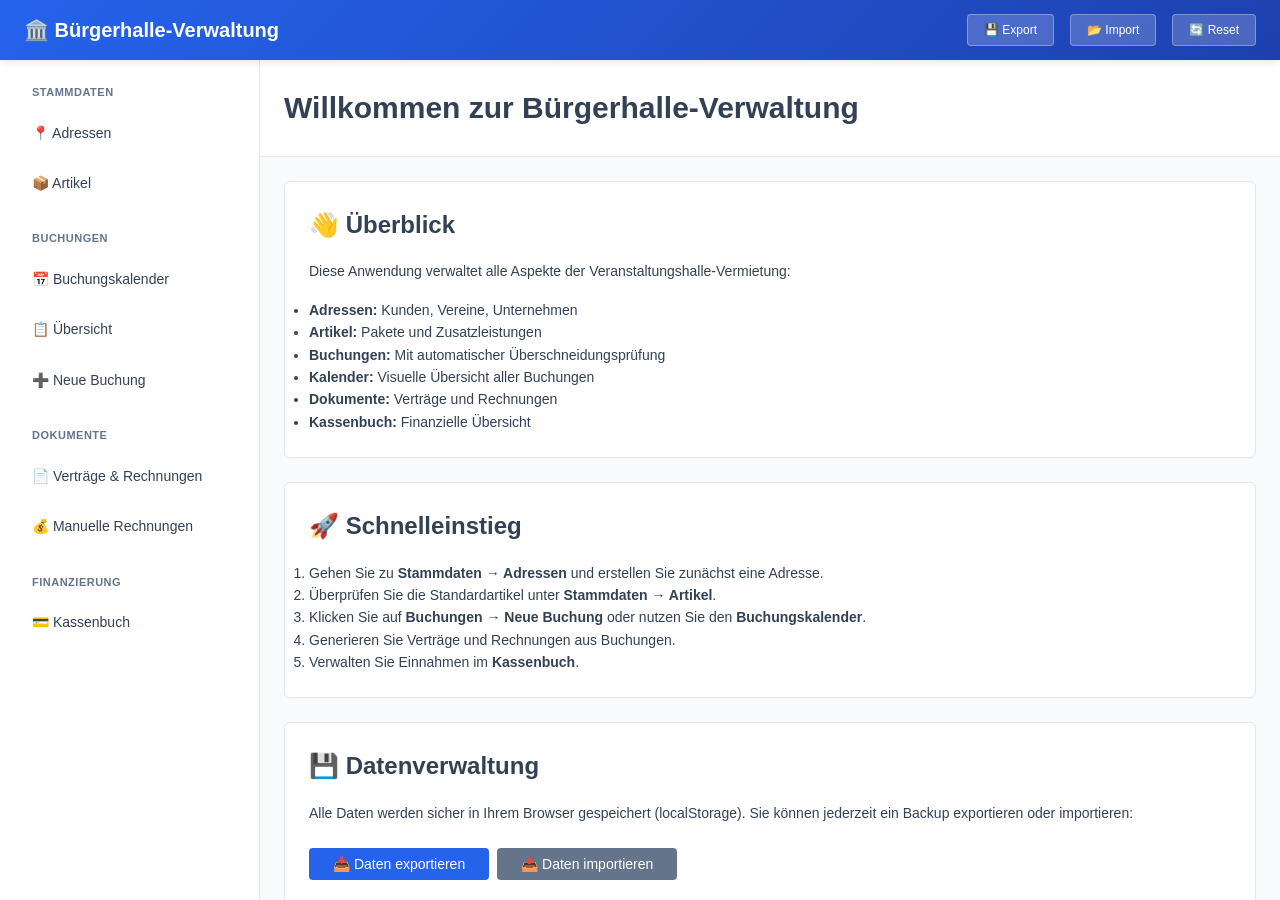
==== index.html @ 28da08f9 "Add complete Bürgerhalle webapp implementation" ====
<!DOCTYPE html>
<html lang="de">
<head>
  <meta charset="UTF-8">
  <meta name="viewport" content="width=device-width, initial-scale=1.0">
  <title>Bürgerhalle-Verwaltung</title>
  
  <link rel="stylesheet" href="css/style.css">
  <link rel="stylesheet" href="css/layout.css">
  <link rel="stylesheet" href="css/components.css">
</head>
<body>
  <!-- ========== HEADER ========== -->
  <header class="app-header">
    <h1>🏛️ Bürgerhalle-Verwaltung</h1>
    <div class="app-header-actions">
      <button onclick="App.exportData()" title="Daten exportieren">💾 Export</button>
      <button onclick="App.importData()" title="Daten importieren">📂 Import</button>
      <button onclick="storage.reset()" title="Zurücksetzen">🔄 Reset</button>
    </div>
  </header>

  <!-- ========== MAIN CONTAINER ========== -->
  <div class="app-container">
    <!-- SIDEBAR -->
    <aside class="app-sidebar">
      <div class="sidebar-section">
        <div class="sidebar-section-title">Stammdaten</div>
        <ul class="sidebar-menu">
          <li><a href="pages/addresses.html" data-nav-link="addresses">📍 Adressen</a></li>
          <li><a href="pages/articles.html" data-nav-link="articles">📦 Artikel</a></li>
        </ul>
      </div>

      <div class="sidebar-section">
        <div class="sidebar-section-title">Buchungen</div>
        <ul class="sidebar-menu">
          <li><a href="pages/calendar.html" data-nav-link="calendar">📅 Buchungskalender</a></li>
          <li><a href="pages/bookings.html" data-nav-link="bookings">📋 Übersicht</a></li>
          <li><a href="pages/booking-form.html" data-nav-link="booking-form">➕ Neue Buchung</a></li>
        </ul>
      </div>

      <div class="sidebar-section">
        <div class="sidebar-section-title">Dokumente</div>
        <ul class="sidebar-menu">
          <li><a href="pages/documents.html" data-nav-link="documents">📄 Verträge &amp; Rechnungen</a></li>
          <li><a href="pages/invoices.html" data-nav-link="invoices">💰 Manuelle Rechnungen</a></li>
        </ul>
      </div>

      <div class="sidebar-section">
        <div class="sidebar-section-title">Finanzierung</div>
        <ul class="sidebar-menu">
          <li><a href="pages/cashbook.html" data-nav-link="cashbook">💳 Kassenbuch</a></li>
        </ul>
      </div>
    </aside>

    <!-- CONTENT -->
    <main class="app-content">
      <div class="content-header">
        <h1>Willkommen zur Bürgerhalle-Verwaltung</h1>
      </div>
      
      <div class="content-body">
        <div class="page-section">
          <h2>👋 Überblick</h2>
          <p>
            Diese Anwendung verwaltet alle Aspekte der Veranstaltungshalle-Vermietung:
          </p>
          <ul>
            <li><strong>Adressen:</strong> Kunden, Vereine, Unternehmen</li>
            <li><strong>Artikel:</strong> Pakete und Zusatzleistungen</li>
            <li><strong>Buchungen:</strong> Mit automatischer Überschneidungsprüfung</li>
            <li><strong>Kalender:</strong> Visuelle Übersicht aller Buchungen</li>
            <li><strong>Dokumente:</strong> Verträge und Rechnungen</li>
            <li><strong>Kassenbuch:</strong> Finanzielle Übersicht</li>
          </ul>
        </div>

        <div class="page-section">
          <h2>🚀 Schnelleinstieg</h2>
          <ol>
            <li>Gehen Sie zu <strong>Stammdaten → Adressen</strong> und erstellen Sie zunächst eine Adresse.</li>
            <li>Überprüfen Sie die Standardartikel unter <strong>Stammdaten → Artikel</strong>.</li>
            <li>Klicken Sie auf <strong>Buchungen → Neue Buchung</strong> oder nutzen Sie den <strong>Buchungskalender</strong>.</li>
            <li>Generieren Sie Verträge und Rechnungen aus Buchungen.</li>
            <li>Verwalten Sie Einnahmen im <strong>Kassenbuch</strong>.</li>
          </ol>
        </div>

        <div class="page-section">
          <h2>💾 Datenverwaltung</h2>
          <p>
            Alle Daten werden sicher in Ihrem Browser gespeichert (localStorage). 
            Sie können jederzeit ein Backup exportieren oder importieren:
          </p>
          <div class="btn-group">
            <button class="btn btn-primary" onclick="App.exportData()">📥 Daten exportieren</button>
            <button class="btn btn-secondary" onclick="App.importData()">📤 Daten importieren</button>
          </div>
        </div>

        <div class="page-section">
          <h2>📊 Aktuelle Statistiken</h2>
          <div style="display: grid; grid-template-columns: repeat(3, 1fr); gap: var(--spacing-lg);">
            <div class="card">
              <div class="text-center">
                <h4 id="stat-addresses">—</h4>
                <p class="text-muted">Adressen</p>
              </div>
            </div>
            <div class="card">
              <div class="text-center">
                <h4 id="stat-bookings">—</h4>
                <p class="text-muted">Buchungen</p>
              </div>
            </div>
            <div class="card">
              <div class="text-center">
                <h4 id="stat-documents">—</h4>
                <p class="text-muted">Dokumente</p>
              </div>
            </div>
          </div>
        </div>
      </div>
    </main>
  </div>

  <!-- SCRIPTS -->
  <script src="js/storage.js"></script>
  <script src="js/services/numbering.js"></script>
  <script src="js/services/address.js"></script>
  <script src="js/services/article.js"></script>
  <script src="js/services/booking.js"></script>
  <script src="js/services/document.js"></script>
  <script src="js/services/cashbook.js"></script>
  <script src="js/app.js"></script>

  <script>
    // Statistiken auf Startseite
    document.addEventListener('DOMContentLoaded', () => {
      document.getElementById('stat-addresses').textContent = storage.getAddresses().length;
      document.getElementById('stat-bookings').textContent = storage.getBookings().length;
      document.getElementById('stat-documents').textContent = storage.getDocuments().length;
    });
  </script>
</body>
</html>
---- css/style.css ----
/* ============================================================================
   style.css - Globales CSS für Bürgerhalle-Verwaltung
   ============================================================================ */

:root {
  --primary-color: #2563eb;
  --primary-dark: #1e40af;
  --secondary-color: #64748b;
  --success-color: #10b981;
  --danger-color: #ef4444;
  --warning-color: #f59e0b;
  --info-color: #3b82f6;
  
  --light-gray: #f8fafc;
  --border-gray: #e2e8f0;
  --dark-gray: #334155;
  
  --spacing-xs: 0.25rem;
  --spacing-sm: 0.5rem;
  --spacing-md: 1rem;
  --spacing-lg: 1.5rem;
  --spacing-xl: 2rem;
  
  --font-family: -apple-system, BlinkMacSystemFont, 'Segoe UI', Roboto, Oxygen, Ubuntu, Cantarell, sans-serif;
  --font-mono: 'Monaco', 'Courier New', monospace;
}

* {
  margin: 0;
  padding: 0;
  box-sizing: border-box;
}

html, body {
  width: 100%;
  height: 100%;
}

body {
  font-family: var(--font-family);
  font-size: 14px;
  line-height: 1.6;
  color: var(--dark-gray);
  background: var(--light-gray);
}

/* ============================================================================
   Typografie
   ============================================================================ */

h1 { font-size: 1.875rem; font-weight: 700; margin-bottom: var(--spacing-lg); }
h2 { font-size: 1.5rem; font-weight: 700; margin-bottom: var(--spacing-md); }
h3 { font-size: 1.25rem; font-weight: 600; margin-bottom: var(--spacing-md); }
h4 { font-size: 1rem; font-weight: 600; margin-bottom: var(--spacing-sm); }
h5 { font-size: 0.875rem; font-weight: 600; margin-bottom: var(--spacing-sm); }

p { margin-bottom: var(--spacing-md); }

a {
  color: var(--primary-color);
  text-decoration: none;
  cursor: pointer;
  transition: color 0.2s;
}

a:hover {
  color: var(--primary-dark);
  text-decoration: underline;
}

/* ============================================================================
   Formulare
   ============================================================================ */

.form-group {
  margin-bottom: var(--spacing-lg);
}

.form-group label {
  display: block;
  margin-bottom: var(--spacing-sm);
  font-weight: 500;
  color: var(--dark-gray);
}

input[type="text"],
input[type="email"],
input[type="tel"],
input[type="date"],
input[type="datetime-local"],
input[type="number"],
select,
textarea {
  width: 100%;
  padding: var(--spacing-sm) var(--spacing-md);
  border: 1px solid var(--border-gray);
  border-radius: 4px;
  font-family: var(--font-family);
  font-size: 14px;
  transition: border-color 0.2s;
}

input:focus,
select:focus,
textarea:focus {
  outline: none;
  border-color: var(--primary-color);
  box-shadow: 0 0 0 3px rgba(37, 99, 235, 0.1);
}

textarea {
  resize: vertical;
  min-height: 100px;
}

input[type="checkbox"],
input[type="radio"] {
  margin-right: var(--spacing-sm);
}

.form-error {
  color: var(--danger-color);
  font-size: 12px;
  margin-top: var(--spacing-sm);
}

.form-error.show {
  display: block;
}

/* ============================================================================
   Buttons
   ============================================================================ */

.btn {
  display: inline-block;
  padding: var(--spacing-sm) var(--spacing-lg);
  border: none;
  border-radius: 4px;
  font-family: var(--font-family);
  font-size: 14px;
  font-weight: 500;
  cursor: pointer;
  transition: all 0.2s;
  text-decoration: none;
}

.btn:disabled {
  opacity: 0.6;
  cursor: not-allowed;
}

.btn.loading {
  opacity: 0.7;
}

.btn-primary {
  background: var(--primary-color);
  color: white;
}

.btn-primary:hover:not(:disabled) {
  background: var(--primary-dark);
  box-shadow: 0 4px 6px rgba(37, 99, 235, 0.3);
}

.btn-secondary {
  background: var(--secondary-color);
  color: white;
}

.btn-secondary:hover:not(:disabled) {
  background: #475569;
}

.btn-success {
  background: var(--success-color);
  color: white;
}

.btn-success:hover:not(:disabled) {
  background: #059669;
}

.btn-danger {
  background: var(--danger-color);
  color: white;
}

.btn-danger:hover:not(:disabled) {
  background: #dc2626;
}

.btn-outline {
  background: white;
  border: 1px solid var(--border-gray);
  color: var(--dark-gray);
}

.btn-outline:hover:not(:disabled) {
  background: var(--light-gray);
}

.btn-small {
  padding: 0.375rem var(--spacing-md);
  font-size: 12px;
}

.btn-group {
  display: flex;
  gap: var(--spacing-sm);
  margin-top: var(--spacing-lg);
}

/* ============================================================================
   Tabellen
   ============================================================================ */

table {
  width: 100%;
  border-collapse: collapse;
  background: white;
  border-radius: 4px;
  overflow: hidden;
}

thead {
  background: var(--light-gray);
  font-weight: 600;
}

th, td {
  padding: var(--spacing-md);
  text-align: left;
  border-bottom: 1px solid var(--border-gray);
}

tbody tr:hover {
  background: #f1f5f9;
}

th {
  color: var(--secondary-color);
  font-size: 12px;
  text-transform: uppercase;
  letter-spacing: 0.5px;
}

td {
  font-size: 14px;
}

/* ============================================================================
   Cards / Boxen
   ============================================================================ */

.card {
  background: white;
  border-radius: 6px;
  border: 1px solid var(--border-gray);
  padding: var(--spacing-lg);
  margin-bottom: var(--spacing-lg);
  box-shadow: 0 1px 3px rgba(0, 0, 0, 0.02);
}

.card-header {
  border-bottom: 1px solid var(--border-gray);
  margin: -var(--spacing-lg) -var(--spacing-lg) var(--spacing-lg);
  padding: var(--spacing-lg);
}

.card-body {
  padding: var(--spacing-lg) 0;
}

.card-footer {
  border-top: 1px solid var(--border-gray);
  margin: var(--spacing-lg) -var(--spacing-lg) -var(--spacing-lg);
  padding: var(--spacing-lg);
  background: var(--light-gray);
}

/* ============================================================================
   Notifications
   ============================================================================ */

.notifications-container {
  position: fixed;
  top: var(--spacing-lg);
  right: var(--spacing-lg);
  z-index: 9999;
  max-width: 400px;
}

.notification {
  background: white;
  border-left: 4px solid var(--info-color);
  padding: var(--spacing-lg);
  margin-bottom: var(--spacing-md);
  border-radius: 4px;
  box-shadow: 0 4px 12px rgba(0, 0, 0, 0.1);
  opacity: 0;
  transform: translateX(100%);
  transition: all 0.3s ease;
}

.notification.show {
  opacity: 1;
  transform: translateX(0);
}

.notification-success {
  border-left-color: var(--success-color);
}

.notification-error {
  border-left-color: var(--danger-color);
}

.notification-warning {
  border-left-color: var(--warning-color);
}

/* ============================================================================
   Modal
   ============================================================================ */

.modal-overlay {
  position: fixed;
  top: 0;
  left: 0;
  width: 100%;
  height: 100%;
  background: rgba(0, 0, 0, 0.5);
  display: flex;
  align-items: center;
  justify-content: center;
  z-index: 10000;
}

.modal-box {
  background: white;
  border-radius: 8px;
  box-shadow: 0 20px 25px -5px rgba(0, 0, 0, 0.1);
  max-width: 500px;
  width: 90%;
  max-height: 90vh;
  overflow-y: auto;
}

.modal-header {
  display: flex;
  justify-content: space-between;
  align-items: center;
  padding: var(--spacing-lg);
  border-bottom: 1px solid var(--border-gray);
}

.modal-header h2 {
  margin: 0;
}

.modal-close {
  background: none;
  border: none;
  font-size: 1.5rem;
  cursor: pointer;
  color: var(--secondary-color);
}

.modal-close:hover {
  color: var(--dark-gray);
}

.modal-body {
  padding: var(--spacing-lg);
}

.modal-footer {
  display: flex;
  justify-content: flex-end;
  gap: var(--spacing-md);
  padding: var(--spacing-lg);
  border-top: 1px solid var(--border-gray);
  background: var(--light-gray);
}

/* ============================================================================
   Utility Classes
   ============================================================================ */

.mt-s { margin-top: var(--spacing-sm); }
.mt-m { margin-top: var(--spacing-md); }
.mt-l { margin-top: var(--spacing-lg); }
.mt-xl { margin-top: var(--spacing-xl); }

.mb-s { margin-bottom: var(--spacing-sm); }
.mb-m { margin-bottom: var(--spacing-md); }
.mb-l { margin-bottom: var(--spacing-lg); }
.mb-xl { margin-bottom: var(--spacing-xl); }

.text-center { text-align: center; }
.text-right { text-align: right; }
.text-muted { color: var(--secondary-color); }
.text-danger { color: var(--danger-color); }
.text-success { color: var(--success-color); }

.flex { display: flex; }
.flex-between { display: flex; justify-content: space-between; align-items: center; }
.flex-center { display: flex; justify-content: center; align-items: center; }

.gap-m { gap: var(--spacing-md); }

.hidden { display: none; }

.container {
  max-width: 1200px;
  margin: 0 auto;
  padding: var(--spacing-lg);
}

/* ============================================================================
   Responsive
   ============================================================================ */

@media (max-width: 768px) {
  h1 { font-size: 1.5rem; }
  h2 { font-size: 1.25rem; }
  
  .btn-group {
    flex-direction: column;
  }
  
  .btn-group .btn {
    width: 100%;
  }
  
  table {
    font-size: 12px;
  }
  
  th, td {
    padding: var(--spacing-sm);
  }
}
---- css/layout.css ----
/* ============================================================================
   layout.css - Layout und Navigation
   ============================================================================ */

:root {
  --sidebar-width: 260px;
  --header-height: 60px;
}

body {
  display: flex;
  flex-direction: column;
  height: 100vh;
  overflow: hidden;
}

/* ============================================================================
   Header
   ============================================================================ */

.app-header {
  display: flex;
  align-items: center;
  height: var(--header-height);
  background: linear-gradient(135deg, #2563eb 0%, #1e40af 100%);
  color: white;
  padding: 0 var(--spacing-lg);
  box-shadow: 0 2px 8px rgba(0, 0, 0, 0.1);
  position: relative;
  z-index: 100;
}

.app-header h1 {
  margin: 0;
  font-size: 1.25rem;
  flex: 1;
}

.app-header-actions {
  display: flex;
  gap: var(--spacing-md);
  align-items: center;
}

.app-header-actions button {
  background: rgba(255, 255, 255, 0.2);
  color: white;
  border: 1px solid rgba(255, 255, 255, 0.3);
  padding: var(--spacing-sm) var(--spacing-md);
  border-radius: 4px;
  cursor: pointer;
  font-size: 12px;
  transition: all 0.2s;
}

.app-header-actions button:hover {
  background: rgba(255, 255, 255, 0.3);
}

/* ============================================================================
   Main Container
   ============================================================================ */

.app-container {
  display: flex;
  flex: 1;
  overflow: hidden;
}

/* ============================================================================
   Sidebar / Navigation
   ============================================================================ */

.app-sidebar {
  width: var(--sidebar-width);
  background: white;
  border-right: 1px solid var(--border-gray);
  overflow-y: auto;
  padding: var(--spacing-lg) 0;
}

.sidebar-section {
  padding: 0 var(--spacing-md);
  margin-bottom: var(--spacing-lg);
}

.sidebar-section-title {
  font-size: 11px;
  font-weight: 700;
  text-transform: uppercase;
  color: var(--secondary-color);
  letter-spacing: 0.5px;
  padding: 0 var(--spacing-md);
  margin-bottom: var(--spacing-sm);
}

.sidebar-menu {
  list-style: none;
}

.sidebar-menu li {
  margin-bottom: var(--spacing-xs);
}

.sidebar-menu a {
  display: block;
  padding: 0.75rem var(--spacing-md);
  color: var(--dark-gray);
  border-radius: 4px;
  transition: all 0.2s;
  font-size: 14px;
}

.sidebar-menu a:hover {
  background: var(--light-gray);
  text-decoration: none;
}

.sidebar-menu a.active {
  background: #dbeafe;
  color: var(--primary-color);
  font-weight: 600;
}

/* ============================================================================
   Main Content
   ============================================================================ */

.app-content {
  flex: 1;
  display: flex;
  flex-direction: column;
  overflow: hidden;
  background: var(--light-gray);
}

.content-header {
  padding: var(--spacing-lg);
  background: white;
  border-bottom: 1px solid var(--border-gray);
  display: flex;
  justify-content: space-between;
  align-items: center;
}

.content-header h1 {
  margin: 0;
}

.content-body {
  flex: 1;
  overflow-y: auto;
  padding: var(--spacing-lg);
}

.page-section {
  background: white;
  border-radius: 6px;
  padding: var(--spacing-lg);
  margin-bottom: var(--spacing-lg);
  box-shadow: 0 1px 3px rgba(0, 0, 0, 0.02);
  border: 1px solid var(--border-gray);
}

/* ============================================================================
   Breadcrumbs
   ============================================================================ */

.breadcrumbs {
  display: flex;
  gap: var(--spacing-sm);
  margin-bottom: var(--spacing-lg);
  font-size: 13px;
}

.breadcrumbs a {
  color: var(--primary-color);
}

.breadcrumbs span {
  color: var(--secondary-color);
}

/* ============================================================================
   Empty State
   ============================================================================ */

.empty-state {
  display: flex;
  flex-direction: column;
  align-items: center;
  justify-content: center;
  padding: var(--spacing-xl) var(--spacing-lg);
  text-align: center;
  color: var(--secondary-color);
}

.empty-state-icon {
  font-size: 3rem;
  margin-bottom: var(--spacing-lg);
  opacity: 0.5;
}

.empty-state h3 {
  margin: 0 0 var(--spacing-sm) 0;
}

.empty-state p {
  margin: 0 0 var(--spacing-lg) 0;
}

/* ============================================================================
   Loading State
   ============================================================================ */

.loading {
  position: relative;
  opacity: 0.6;
  pointer-events: none;
}

.spinner {
  display: inline-block;
  width: 1rem;
  height: 1rem;
  border: 2px solid var(--border-gray);
  border-top-color: var(--primary-color);
  border-radius: 50%;
  animation: spin 0.6s linear infinite;
}

@keyframes spin {
  to { transform: rotate(360deg); }
}

/* ============================================================================
   Badges / Status
   ============================================================================ */

.badge {
  display: inline-block;
  padding: 0.25rem 0.75rem;
  border-radius: 12px;
  font-size: 11px;
  font-weight: 600;
  text-transform: uppercase;
  letter-spacing: 0.5px;
}

.badge-primary {
  background: #dbeafe;
  color: var(--primary-color);
}

.badge-success {
  background: #d1fae5;
  color: var(--success-color);
}

.badge-danger {
  background: #fee2e2;
  color: var(--danger-color);
}

.badge-warning {
  background: #fef3c7;
  color: var(--warning-color);
}

.badge-secondary {
  background: #e2e8f0;
  color: var(--secondary-color);
}

/* ============================================================================
   Responsive
   ============================================================================ */

@media (max-width: 1024px) {
  :root {
    --sidebar-width: 220px;
  }
}

@media (max-width: 768px) {
  :root {
    --sidebar-width: 0;
    --header-height: 50px;
  }

  .app-sidebar {
    position: fixed;
    left: 0;
    top: var(--header-height);
    width: 250px;
    height: calc(100vh - var(--header-height));
    z-index: 50;
    transform: translateX(-100%);
    transition: transform 0.3s;
  }

  .app-sidebar.open {
    transform: translateX(0);
  }

  .app-header {
    padding: 0 var(--spacing-md);
  }

  .app-header h1 {
    font-size: 1rem;
  }
}
---- css/components.css ----
/* ============================================================================
   components.css - Komponenten-Spezifisches CSS
   ============================================================================ */

/* ============================================================================
   Kalender
   ============================================================================ */

.calendar {
  background: white;
  border-radius: 6px;
  padding: var(--spacing-lg);
  border: 1px solid var(--border-gray);
}

.calendar-header {
  display: flex;
  justify-content: space-between;
  align-items: center;
  margin-bottom: var(--spacing-lg);
}

.calendar-nav {
  display: flex;
  gap: var(--spacing-md);
}

.calendar-grid {
  display: grid;
  grid-template-columns: repeat(7, 1fr);
  gap: 1px;
  background: var(--border-gray);
  border: 1px solid var(--border-gray);
  border-radius: 4px;
  overflow: hidden;
}

.calendar-cell {
  background: white;
  padding: var(--spacing-md);
  min-height: 80px;
  cursor: pointer;
  transition: background 0.2s;
  position: relative;
}

.calendar-cell:hover {
  background: #f0f9ff;
}

.calendar-cell-empty {
  background: var(--light-gray);
  cursor: default;
}

.calendar-cell-empty:hover {
  background: var(--light-gray);
}

.calendar-day {
  font-weight: 600;
  margin-bottom: var(--spacing-sm);
  color: var(--dark-gray);
}

.calendar-weekday {
  text-align: center;
  font-weight: 600;
  padding: var(--spacing-md);
  background: var(--light-gray);
  color: var(--secondary-color);
  font-size: 12px;
}

.calendar-events {
  font-size: 11px;
  line-height: 1.4;
}

.calendar-event {
  background: #dbeafe;
  color: var(--primary-color);
  padding: 2px 4px;
  border-radius: 2px;
  margin: 2px 0;
  white-space: nowrap;
  overflow: hidden;
  text-overflow: ellipsis;
}

/* ============================================================================
   Liste mit Aktionen
   ============================================================================ */

.data-table {
  width: 100%;
}

.table-row-actions {
  display: flex;
  gap: var(--spacing-sm);
  justify-content: flex-end;
}

.icon-btn {
  background: none;
  border: none;
  cursor: pointer;
  color: var(--secondary-color);
  font-size: 16px;
  padding: 4px 8px;
  border-radius: 4px;
  transition: all 0.2s;
}

.icon-btn:hover {
  background: var(--light-gray);
  color: var(--dark-gray);
}

.icon-btn.danger {
  color: var(--danger-color);
}

.icon-btn.danger:hover {
  background: #fee2e2;
}

/* ============================================================================
   Buchungskalender - Event-Überlagerung
   ============================================================================ */

.booking-event-list {
  position: absolute;
  top: 100%;
  left: 0;
  right: 0;
  background: white;
  border: 1px solid var(--primary-color);
  border-radius: 4px;
  padding: var(--spacing-md);
  z-index: 10;
  min-width: 250px;
  box-shadow: 0 4px 6px rgba(0, 0, 0, 0.1);
}

/* ============================================================================
   Formular-Spezifisches
   ============================================================================ */

.form-row {
  display: grid;
  grid-template-columns: 1fr 1fr;
  gap: var(--spacing-lg);
}

.form-row-full {
  grid-column: 1 / -1;
}

@media (max-width: 768px) {
  .form-row {
    grid-template-columns: 1fr;
  }
}

/* ============================================================================
   Artikel-Tabelle (mit Hinzufügen)
   ============================================================================ */

.items-table {
  width: 100%;
  margin-bottom: var(--spacing-lg);
}

.items-table tbody tr:last-child td {
  border-bottom: none;
}

.items-table .qty-input {
  width: 60px;
}

.items-table .price-display {
  text-align: right;
  font-weight: 600;
  color: var(--dark-gray);
}

.add-item-row {
  display: flex;
  gap: var(--spacing-md);
  margin-top: var(--spacing-md);
}

.add-item-row select {
  flex: 1;
}

.add-item-row input {
  width: 80px;
}

/* ============================================================================
   Dokumenten-Vorschau
   ============================================================================ */

.document-preview {
  background: white;
  border: 1px solid var(--border-gray);
  padding: var(--spacing-xl);
  border-radius: 6px;
  font-family: var(--font-family);
  max-width: 800px;
  margin: 0 auto;
  line-height: 1.8;
}

.document-header {
  text-align: center;
  margin-bottom: var(--spacing-xl);
  border-bottom: 2px solid var(--border-gray);
  padding-bottom: var(--spacing-lg);
}

.document-number {
  font-weight: 700;
  font-size: 1.25rem;
}

.document-section {
  margin-bottom: var(--spacing-xl);
}

.document-section-title {
  font-weight: 700;
  margin-bottom: var(--spacing-md);
  color: var(--dark-gray);
  text-transform: uppercase;
  font-size: 12px;
  letter-spacing: 0.5px;
}

.document-address {
  white-space: pre-wrap;
  font-family: var(--font-family);
}

.document-table {
  width: 100%;
  border-collapse: collapse;
  margin: var(--spacing-lg) 0;
}

.document-table th {
  background: var(--light-gray);
  padding: var(--spacing-md);
  text-align: left;
  font-weight: 600;
  border-bottom: 2px solid var(--border-gray);
}

.document-table td {
  padding: var(--spacing-md);
  border-bottom: 1px solid var(--border-gray);
}

.document-table .amount-col {
  text-align: right;
  font-family: var(--font-mono);
}

.document-totals {
  display: flex;
  justify-content: flex-end;
  margin-top: var(--spacing-lg);
}

.totals-box {
  width: 300px;
}

.total-row {
  display: flex;
  justify-content: space-between;
  padding: var(--spacing-md) 0;
  border-bottom: 1px solid var(--border-gray);
}

.total-row.final {
  font-size: 1.1rem;
  font-weight: 700;
  border-bottom: 2px solid var(--dark-gray);
}

/* ============================================================================
   Status-Badges
   ============================================================================ */

.status {
  display: inline-block;
  padding: 0.25rem 0.75rem;
  border-radius: 12px;
  font-size: 11px;
  font-weight: 600;
  text-transform: uppercase;
}

.status-planned { background: #dbeafe; color: var(--primary-color); }
.status-confirmed { background: #d1fae5; color: var(--success-color); }
.status-cancelled { background: #fee2e2; color: var(--danger-color); }
.status-created { background: #fef3c7; color: var(--warning-color); }
.status-sent { background: #dbeafe; color: var(--info-color); }
.status-paid { background: #d1fae5; color: var(--success-color); }

/* ============================================================================
   Kassenbuch
   ============================================================================ */

.cashbook-summary {
  display: grid;
  grid-template-columns: repeat(3, 1fr);
  gap: var(--spacing-lg);
  margin-bottom: var(--spacing-lg);
}

.summary-card {
  background: white;
  padding: var(--spacing-lg);
  border-radius: 6px;
  border-left: 4px solid var(--border-gray);
}

.summary-card.income {
  border-left-color: var(--success-color);
}

.summary-card.expense {
  border-left-color: var(--danger-color);
}

.summary-card.balance {
  border-left-color: var(--primary-color);
}

.summary-label {
  font-size: 12px;
  color: var(--secondary-color);
  text-transform: uppercase;
  margin-bottom: var(--spacing-sm);
}

.summary-value {
  font-size: 1.5rem;
  font-weight: 700;
  color: var(--dark-gray);
  font-family: var(--font-mono);
}

.cashbook-table tr.income {
  border-left: 3px solid var(--success-color);
}

.cashbook-table tr.expense {
  border-left: 3px solid var(--danger-color);
}

@media (max-width: 768px) {
  .cashbook-summary {
    grid-template-columns: 1fr;
  }
}
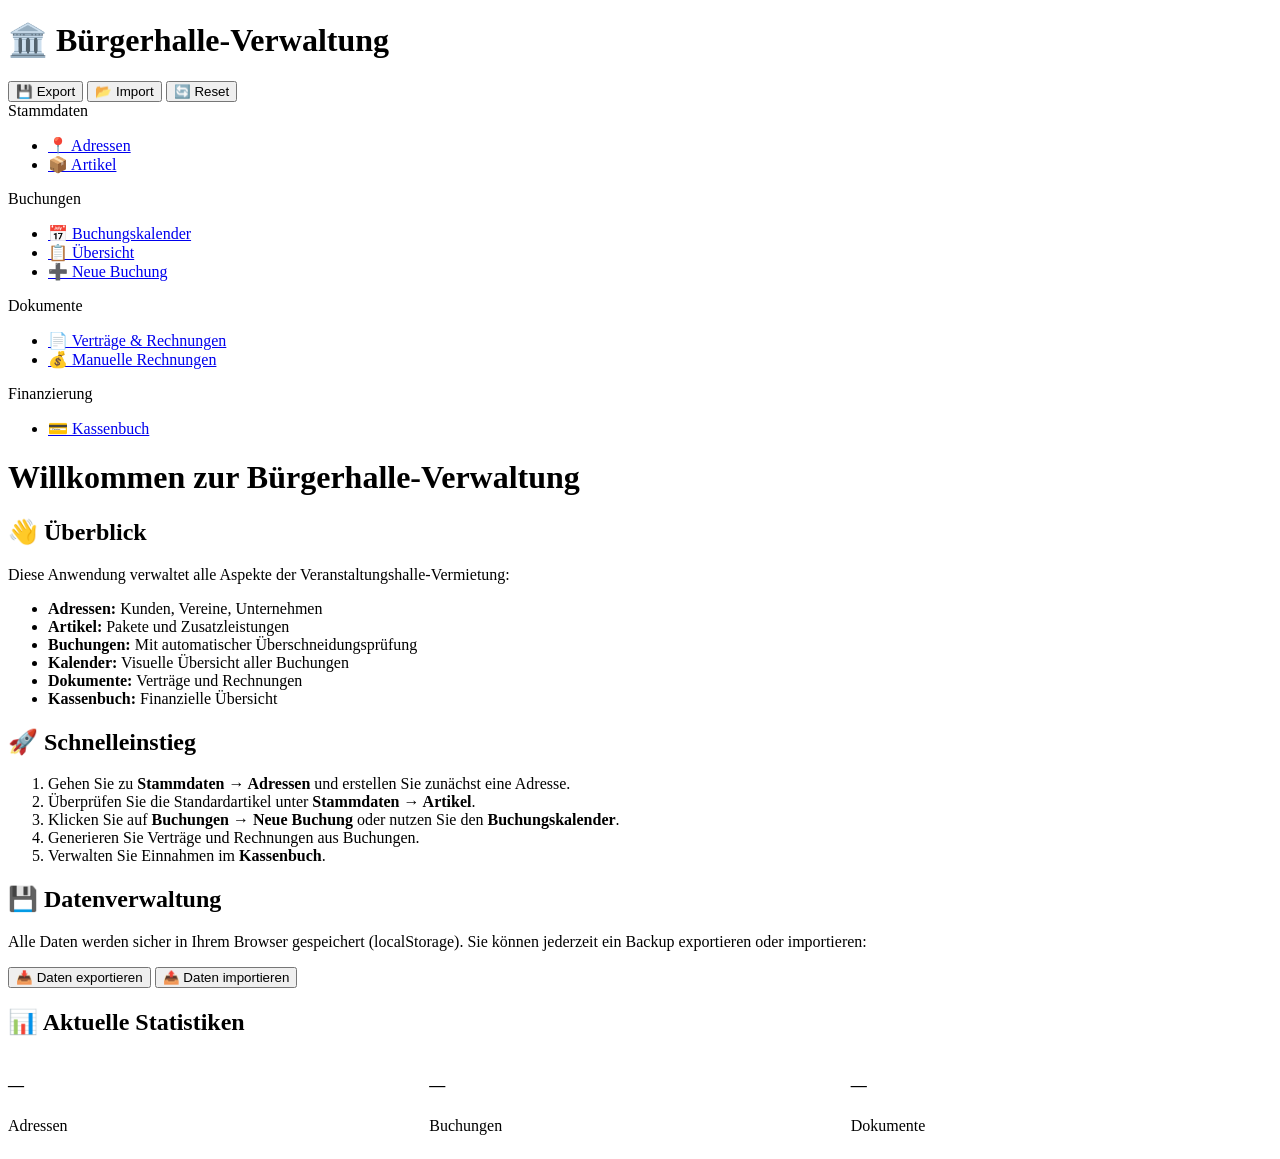
==== commit 7cf844e8: "Fix GitHub Pages subpath routing - add base href tag and update paths" ====
--- a/index.html
+++ b/index.html
@@ -4,6 +4,7 @@
   <meta charset="UTF-8">
   <meta name="viewport" content="width=device-width, initial-scale=1.0">
   <title>Bürgerhalle-Verwaltung</title>
+  <base href="/buergerhalle/">
   
   <link rel="stylesheet" href="css/style.css">
   <link rel="stylesheet" href="css/layout.css">
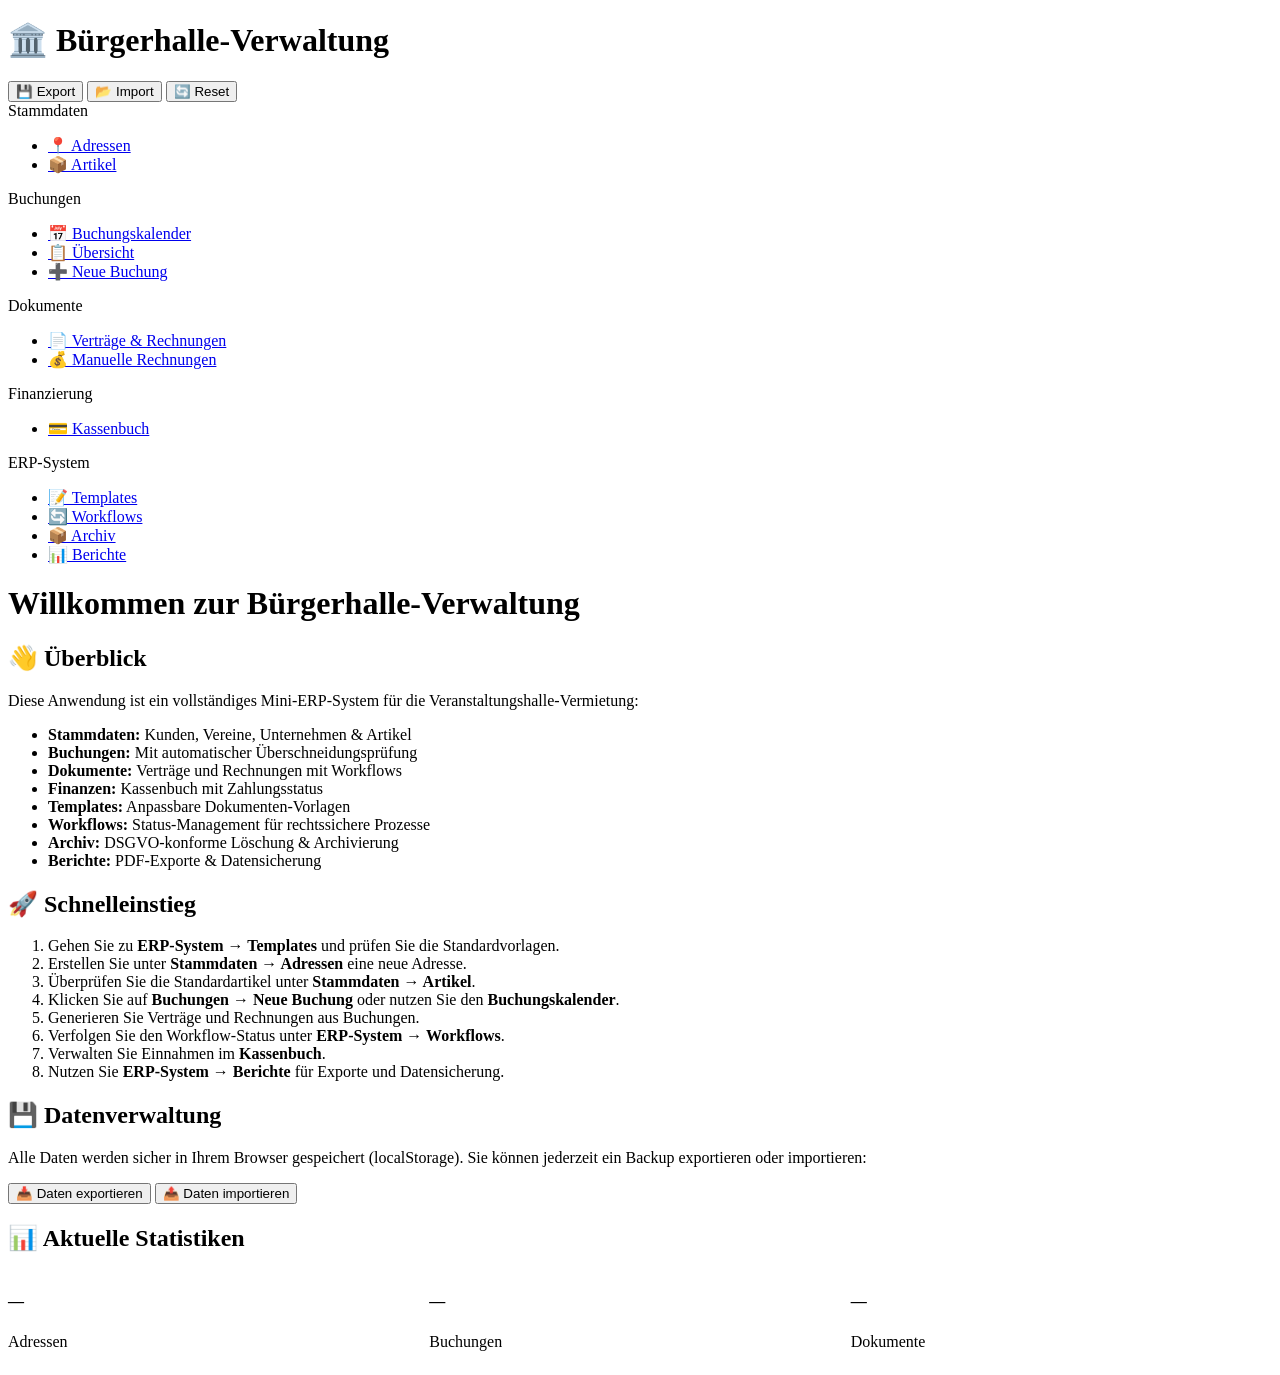
==== commit ce4311e1: "Implementierung Mini-ERP System - Neue Services: Template, Workflow, Archive, Report, PDF-Export - N" ====
--- a/index.html
+++ b/index.html
@@ -4,11 +4,10 @@
   <meta charset="UTF-8">
   <meta name="viewport" content="width=device-width, initial-scale=1.0">
   <title>Bürgerhalle-Verwaltung</title>
-  <base href="/buergerhalle/">
   
-  <link rel="stylesheet" href="css/style.css">
-  <link rel="stylesheet" href="css/layout.css">
-  <link rel="stylesheet" href="css/components.css">
+  <link rel="stylesheet" href="/buergerhalle/css/style.css">
+  <link rel="stylesheet" href="/buergerhalle/css/layout.css">
+  <link rel="stylesheet" href="/buergerhalle/css/components.css">
 </head>
 <body>
   <!-- ========== HEADER ========== -->
@@ -28,32 +27,42 @@
       <div class="sidebar-section">
         <div class="sidebar-section-title">Stammdaten</div>
         <ul class="sidebar-menu">
-          <li><a href="pages/addresses.html" data-nav-link="addresses">📍 Adressen</a></li>
-          <li><a href="pages/articles.html" data-nav-link="articles">📦 Artikel</a></li>
+          <li><a href="/buergerhalle/pages/addresses.html" data-nav-link="addresses">📍 Adressen</a></li>
+          <li><a href="/buergerhalle/pages/articles.html" data-nav-link="articles">📦 Artikel</a></li>
         </ul>
       </div>
 
       <div class="sidebar-section">
         <div class="sidebar-section-title">Buchungen</div>
         <ul class="sidebar-menu">
-          <li><a href="pages/calendar.html" data-nav-link="calendar">📅 Buchungskalender</a></li>
-          <li><a href="pages/bookings.html" data-nav-link="bookings">📋 Übersicht</a></li>
-          <li><a href="pages/booking-form.html" data-nav-link="booking-form">➕ Neue Buchung</a></li>
+          <li><a href="/buergerhalle/pages/calendar.html" data-nav-link="calendar">📅 Buchungskalender</a></li>
+          <li><a href="/buergerhalle/pages/bookings.html" data-nav-link="bookings">📋 Übersicht</a></li>
+          <li><a href="/buergerhalle/pages/booking-form.html" data-nav-link="booking-form">➕ Neue Buchung</a></li>
         </ul>
       </div>
 
       <div class="sidebar-section">
         <div class="sidebar-section-title">Dokumente</div>
         <ul class="sidebar-menu">
-          <li><a href="pages/documents.html" data-nav-link="documents">📄 Verträge &amp; Rechnungen</a></li>
-          <li><a href="pages/invoices.html" data-nav-link="invoices">💰 Manuelle Rechnungen</a></li>
+          <li><a href="/buergerhalle/pages/documents.html" data-nav-link="documents">📄 Verträge &amp; Rechnungen</a></li>
+          <li><a href="/buergerhalle/pages/invoices.html" data-nav-link="invoices">💰 Manuelle Rechnungen</a></li>
         </ul>
       </div>
 
       <div class="sidebar-section">
         <div class="sidebar-section-title">Finanzierung</div>
         <ul class="sidebar-menu">
-          <li><a href="pages/cashbook.html" data-nav-link="cashbook">💳 Kassenbuch</a></li>
+          <li><a href="/buergerhalle/pages/cashbook.html" data-nav-link="cashbook">💳 Kassenbuch</a></li>
+        </ul>
+      </div>
+
+      <div class="sidebar-section">
+        <div class="sidebar-section-title">ERP-System</div>
+        <ul class="sidebar-menu">
+          <li><a href="/buergerhalle/pages/templates.html" data-nav-link="templates">📝 Templates</a></li>
+          <li><a href="/buergerhalle/pages/workflows.html" data-nav-link="workflows">🔄 Workflows</a></li>
+          <li><a href="/buergerhalle/pages/archive.html" data-nav-link="archive">📦 Archiv</a></li>
+          <li><a href="/buergerhalle/pages/reports.html" data-nav-link="reports">📊 Berichte</a></li>
         </ul>
       </div>
     </aside>
@@ -68,26 +77,31 @@
         <div class="page-section">
           <h2>👋 Überblick</h2>
           <p>
-            Diese Anwendung verwaltet alle Aspekte der Veranstaltungshalle-Vermietung:
+            Diese Anwendung ist ein vollständiges Mini-ERP-System für die Veranstaltungshalle-Vermietung:
           </p>
           <ul>
-            <li><strong>Adressen:</strong> Kunden, Vereine, Unternehmen</li>
-            <li><strong>Artikel:</strong> Pakete und Zusatzleistungen</li>
+            <li><strong>Stammdaten:</strong> Kunden, Vereine, Unternehmen & Artikel</li>
             <li><strong>Buchungen:</strong> Mit automatischer Überschneidungsprüfung</li>
-            <li><strong>Kalender:</strong> Visuelle Übersicht aller Buchungen</li>
-            <li><strong>Dokumente:</strong> Verträge und Rechnungen</li>
-            <li><strong>Kassenbuch:</strong> Finanzielle Übersicht</li>
+            <li><strong>Dokumente:</strong> Verträge und Rechnungen mit Workflows</li>
+            <li><strong>Finanzen:</strong> Kassenbuch mit Zahlungsstatus</li>
+            <li><strong>Templates:</strong> Anpassbare Dokumenten-Vorlagen</li>
+            <li><strong>Workflows:</strong> Status-Management für rechtssichere Prozesse</li>
+            <li><strong>Archiv:</strong> DSGVO-konforme Löschung & Archivierung</li>
+            <li><strong>Berichte:</strong> PDF-Exporte & Datensicherung</li>
           </ul>
         </div>
 
         <div class="page-section">
           <h2>🚀 Schnelleinstieg</h2>
           <ol>
-            <li>Gehen Sie zu <strong>Stammdaten → Adressen</strong> und erstellen Sie zunächst eine Adresse.</li>
+            <li>Gehen Sie zu <strong>ERP-System → Templates</strong> und prüfen Sie die Standardvorlagen.</li>
+            <li>Erstellen Sie unter <strong>Stammdaten → Adressen</strong> eine neue Adresse.</li>
             <li>Überprüfen Sie die Standardartikel unter <strong>Stammdaten → Artikel</strong>.</li>
             <li>Klicken Sie auf <strong>Buchungen → Neue Buchung</strong> oder nutzen Sie den <strong>Buchungskalender</strong>.</li>
             <li>Generieren Sie Verträge und Rechnungen aus Buchungen.</li>
+            <li>Verfolgen Sie den Workflow-Status unter <strong>ERP-System → Workflows</strong>.</li>
             <li>Verwalten Sie Einnahmen im <strong>Kassenbuch</strong>.</li>
+            <li>Nutzen Sie <strong>ERP-System → Berichte</strong> für Exporte und Datensicherung.</li>
           </ol>
         </div>
 
@@ -131,14 +145,14 @@
   </div>
 
   <!-- SCRIPTS -->
-  <script src="js/storage.js"></script>
-  <script src="js/services/numbering.js"></script>
-  <script src="js/services/address.js"></script>
-  <script src="js/services/article.js"></script>
-  <script src="js/services/booking.js"></script>
-  <script src="js/services/document.js"></script>
-  <script src="js/services/cashbook.js"></script>
-  <script src="js/app.js"></script>
+  <script src="/buergerhalle/js/storage.js"></script>
+  <script src="/buergerhalle/js/services/numbering.js"></script>
+  <script src="/buergerhalle/js/services/address.js"></script>
+  <script src="/buergerhalle/js/services/article.js"></script>
+  <script src="/buergerhalle/js/services/booking.js"></script>
+  <script src="/buergerhalle/js/services/document.js"></script>
+  <script src="/buergerhalle/js/services/cashbook.js"></script>
+  <script src="/buergerhalle/js/app.js"></script>
 
   <script>
     // Statistiken auf Startseite
